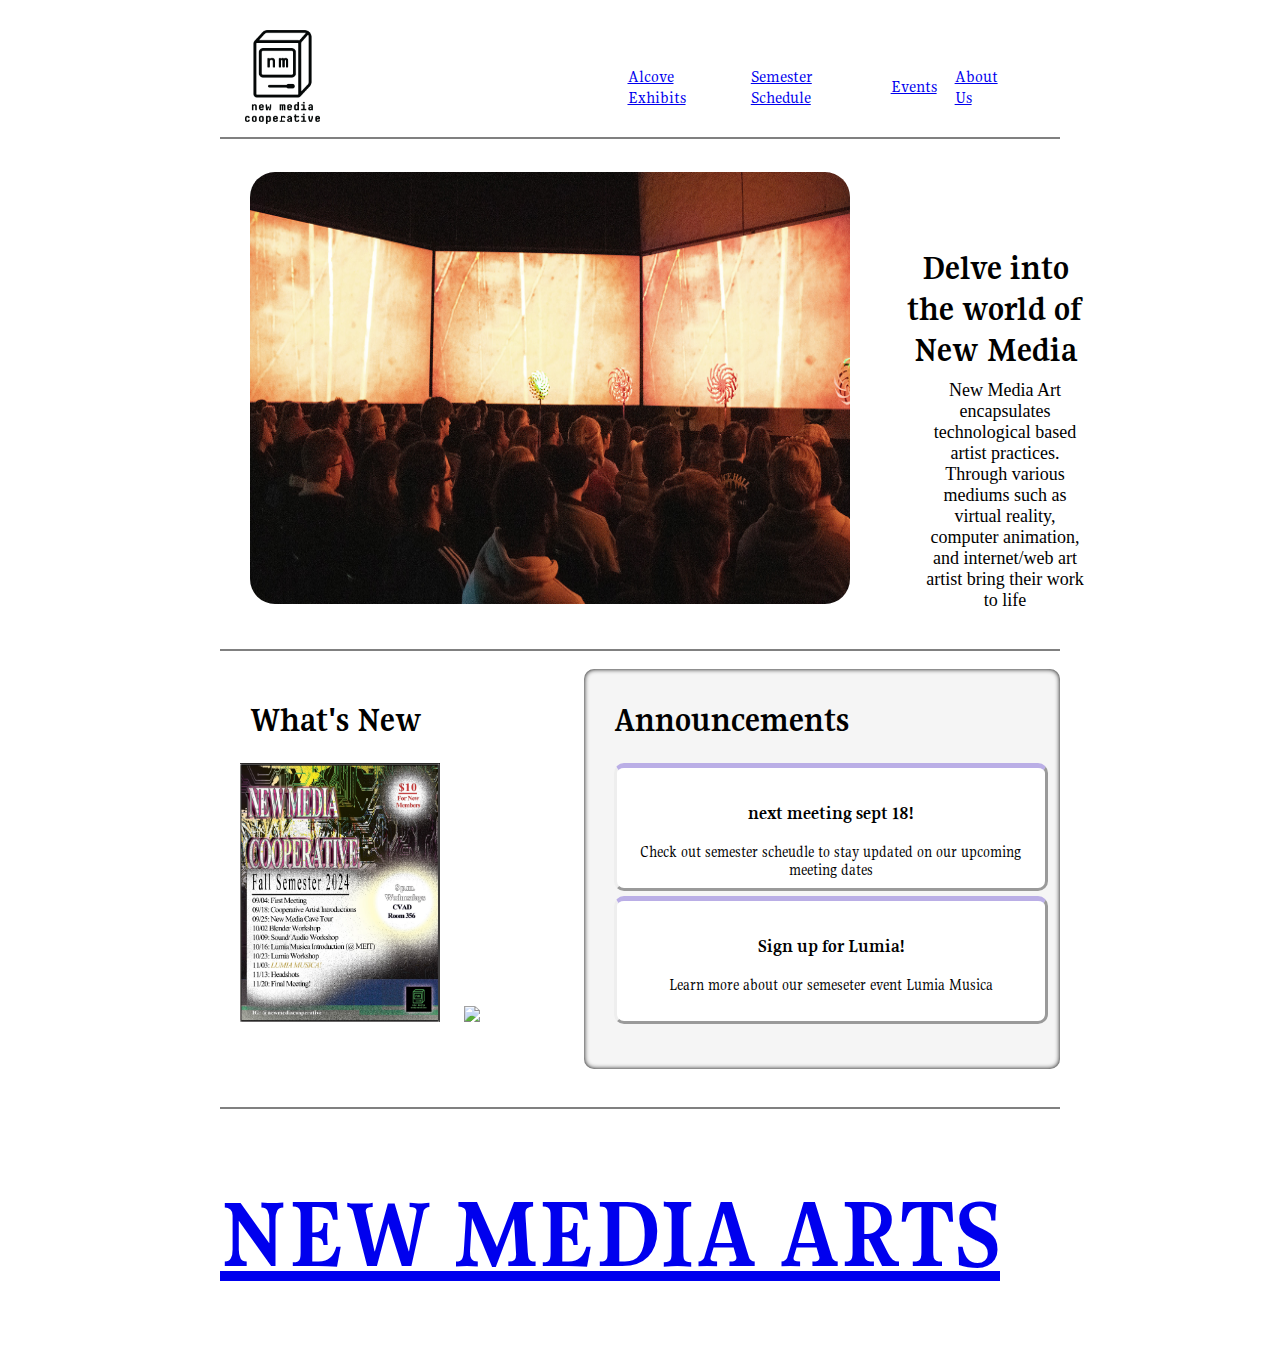
==== index.html @ 96660466 "Update and rename newmedia.html to index.html" ====
<!DOCTYPE HTML>
<html lang="eng"> 
    <head>
        
        <title>Homepage</title>
        <meta charset="UTF-8">
        <meta name="viewport" content="width=device-width, initial-scale=1.0">  


        <link rel="stylesheet" type="text/css" href="styles/nmc.css">
        <link rel="stylesheet" type="text/css" href="styles/header.css">
        <link rel="stylesheet" type="text/css" href="styles/homepage.css">
        <link rel="stylesheet" type="text/css" href="styles/pages.css">
        

        <link rel="preconnect" href="https://fonts.googleapis.com">
        <link rel="preconnect" href="https://fonts.gstatic.com" crossorigin>
        <link href="https://fonts.googleapis.com/css2?family=Gupter:wght@400;500;700&family=Merriweather:ital,wght@0,300;0,400;0,700;0,900;1,300;1,400;1,700;1,900&family=Sanchez:ital@0;1&display=swap" rel="stylesheet">
    
        <script src="https://kit.fontawesome.com/c09c8ceca2.js" crossorigin="anonymous"></script>
    </head>
<body>

    <header>
        <div class = "left-header">
            <a href="newmedia.html">
            <image class ="Logo" src="nmcmedia/New Media Logo.png"></image>
            </a>
        </div>

        <div class = "right-header">
                <a href = "alcove.html">Alcove Exhibits</a>
                <a href = "schedule.html">Semester Schedule</a>
                <a href = "events.html">Events</a>
                <a href = "about.html">About Us</a>
                <a href = "https://www.instagram.com/newmediacooperative/"> <i class="fa-brands fa-instagram"></i></a>
        </div>
    </header>

    <hr />

<main>
    <div class="main-container">
       <image class = "lumia" src="nmcmedia/lumia_music_2023_untitled_0.jpg"></image>

       <div class="text-container">
        <h1 class = "intro">Delve into the world of New Media</h1>
        <p class = "intro-blurb">New Media Art encapsulates technological based artist practices.
        Through various mediums such as virtual reality, computer animation, and internet/web art artist 
        bring their work to life</p>
    </div>
</div>

    <hr>

    <div class="body-container">

        <div class = "event-scroll">
       
            <h1 class = "text-1">What's New</h1>

            <img src = "nmcmedia/nmcfall2024.jpg">
            <img src = "nmcmedia/Nocturnum2024Updated.png">

        </div>

        <div class = "ann-container">
            <h1>Announcements</h1>

            <div class = "ann-1">
                <h3>next meeting sept 18!</h3>
                <p>Check out semester scheudle to stay updated on our upcoming meeting dates</p>
            </div>
            <div class="ann-2">
                <h3>Sign up for Lumia!</h3>
                <p>Learn more about our semeseter event <span>Lumia Musica</span></p>
            </div>

        </div>
    </div>

</main>

    <hr />

    <div>
        <footer>
            <a href="https://cvad.unt.edu/studioart/newmediaart.html">
            <h1 class = "foot-text">NEW MEDIA ARTS</h1>
            </a>
        </footer>

</body>

</html>
---- styles/nmc.css ----

---- styles/header.css ----
header{
    margin:0;
    height: 100%; 
    width:100%;
    display: flex;
    flex-direction: row;
    margin-bottom: 0;
    font-size: 18px;
    font-family: "Gupter", serif;
}

.left-header{
    flex: 1;
}


.right-header{
    display: flex;
    padding-top: 15px;
    align-items: center;
    text-decoration: none;
    flex:1;
    justify-content: end;
    gap: 18px;
    margin-right: 25px;
}

.Logo{
    width: 75px;
    margin-left: 25px;
}

hr{
    background-color: black;
    border: .001px solid;
}
---- styles/homepage.css ----
.main-container{
    display: flex;
    justify-content: flex-start;
    margin-left: 30px;
    width: 100%;
    margin-bottom: 20px;
}

.lumia{
    width:600px;
    margin-top:25px;
    margin-bottom: 25px;
    border-radius: 25px;
}

.text-container{
    display: flex;
    flex-direction: column;
    margin-left: 20px;
}

.intro{
    margin-left: 30px;
    margin-top: 100px;
    font-family: "Gupter", serif;
    font-size: 35px;
    margin-bottom: 10px;
    text-align: center;
}

.intro-blurb{
    margin-left: 50px;
    margin-top: 0;
    font-size: 18px;
    text-align: center;
}

.body-container{
    display: flex;
}

.event-scroll{
    overflow-x: scroll;
    width: 50%;
    margin-top: 10px;
    height: 400px;
}

.event-scroll img{
    width: 200px;
    margin-left: 20px;
    transition: transform 0.3s ease;
}

.event-scroll img:hover{
    transform: scale(1.20);
}

.ann-container{
    width:600px;
    margin-left: 30px;
    margin-top: 10px;
    height: 400px;
    position: relative;
    margin-bottom: 30px;
    box-shadow: inset 0 0 5px;
    border-radius: 10px;
    background-color: #f5f5f5;

}

.ann-container h3{
    text-align: center;
    padding-top: 15px;
    font-family: "Gupter", serif;
}

.ann-container p{
    text-align: center;
    font-family: "Gupter", serif;

}

.ann-1{
    margin-left: 30px;
    width:90%;
    height: 30%;
    border-style: outset;
    border-radius: 10px;
    background-color: white;
    border-block-start-color: #baaee6;
    border-top-width: 5px;
}



.ann-2{
    margin-left: 30px;
    width:90%;
    height: 30%;
    margin-top: 5px;
    border-style: outset;
    border-radius: 10px;
    background-color: white;
    border-block-start-color: #baaee6;
    border-top-width: 5px;
}

.body-container h1{
    margin-top: 30px;
    margin-left: 30px;
    font-size: 35px;
    font-family: "Gupter", serif;
}

footer{
    font-size: 50px;
    font-family: "Gupter", serif;
}

body{
    margin:0;
    padding-top: 30px;
    padding-left: 220px;
    padding-right: 220px;
}
---- styles/pages.css ----
.sem-sch {
    text-align: center;
    font-size: 40px;
    font-family: "Gupter", serif;
}


.abt-container{
    display: flex;
    font-size: 20px; 
    margin-bottom: 30px;
}

.img-container{
  display: flex;
  background-image:url(/nmcmedia/cloud.png);
  background-size: 100%;
  height: 420px;
  margin-left: 30px;
}

.abt-pic{
  width:50%;
  height: 30%;
  margin-top: 50px;
}

.abt-p{
    display: flex;
    width: auto;
    margin-left: 95px;
    margin-right: 95px;
    margin-top: 45px;
    align-items: center;
    text-align: center;
}

.cabinet img{
    margin-left: 30px;
    font-size: 65px;
    margin-bottom:0;
    width: 250px;
    height: 250px;
}



.grid-container-1{
    display: inline-grid;
    grid-template-columns: 300px;
    background-color: #064307;
    padding: 5px;
    margin-top: 50px;
    margin-bottom: 50px;
    margin-left: 125px;
    font-family: "Gupter", serif;
  }

 .grid-container-2{
    display: inline-grid;
    width: 700px;
    grid-template-columns: auto;
    background-color: #064307;
    padding: 5px;
    margin-top: 50px;
    margin-bottom: 50px;
    font-family: "Gupter", serif;
 } 
  .grid-item-1{
    background-color: rgba(255, 255, 255, 0.8);
    border: 0.5px solid rgba(0, 0, 0, 0.8);
    padding: 40px;
    font-size: 25px;
    text-align: center;
    font-family: "Gupter", serif;
  }
  .grid-item-2{
    background-color: rgba(255, 255, 255, 0.8);
    border: 0.5px solid rgba(0, 0, 0, 0.8);
    padding: 40px;
    font-size: 25px;
    font-family: "Gupter", serif;
  }

  .alcoveprop{
    width:500px;
  }

  .alcove-sch{
    width:800px;
  }
  .cove-up h1, img{
  font-size: 50px;
  width: 450px;
}

  .flyer-container{
    display: flex;
    margin-top: 30px;
  }
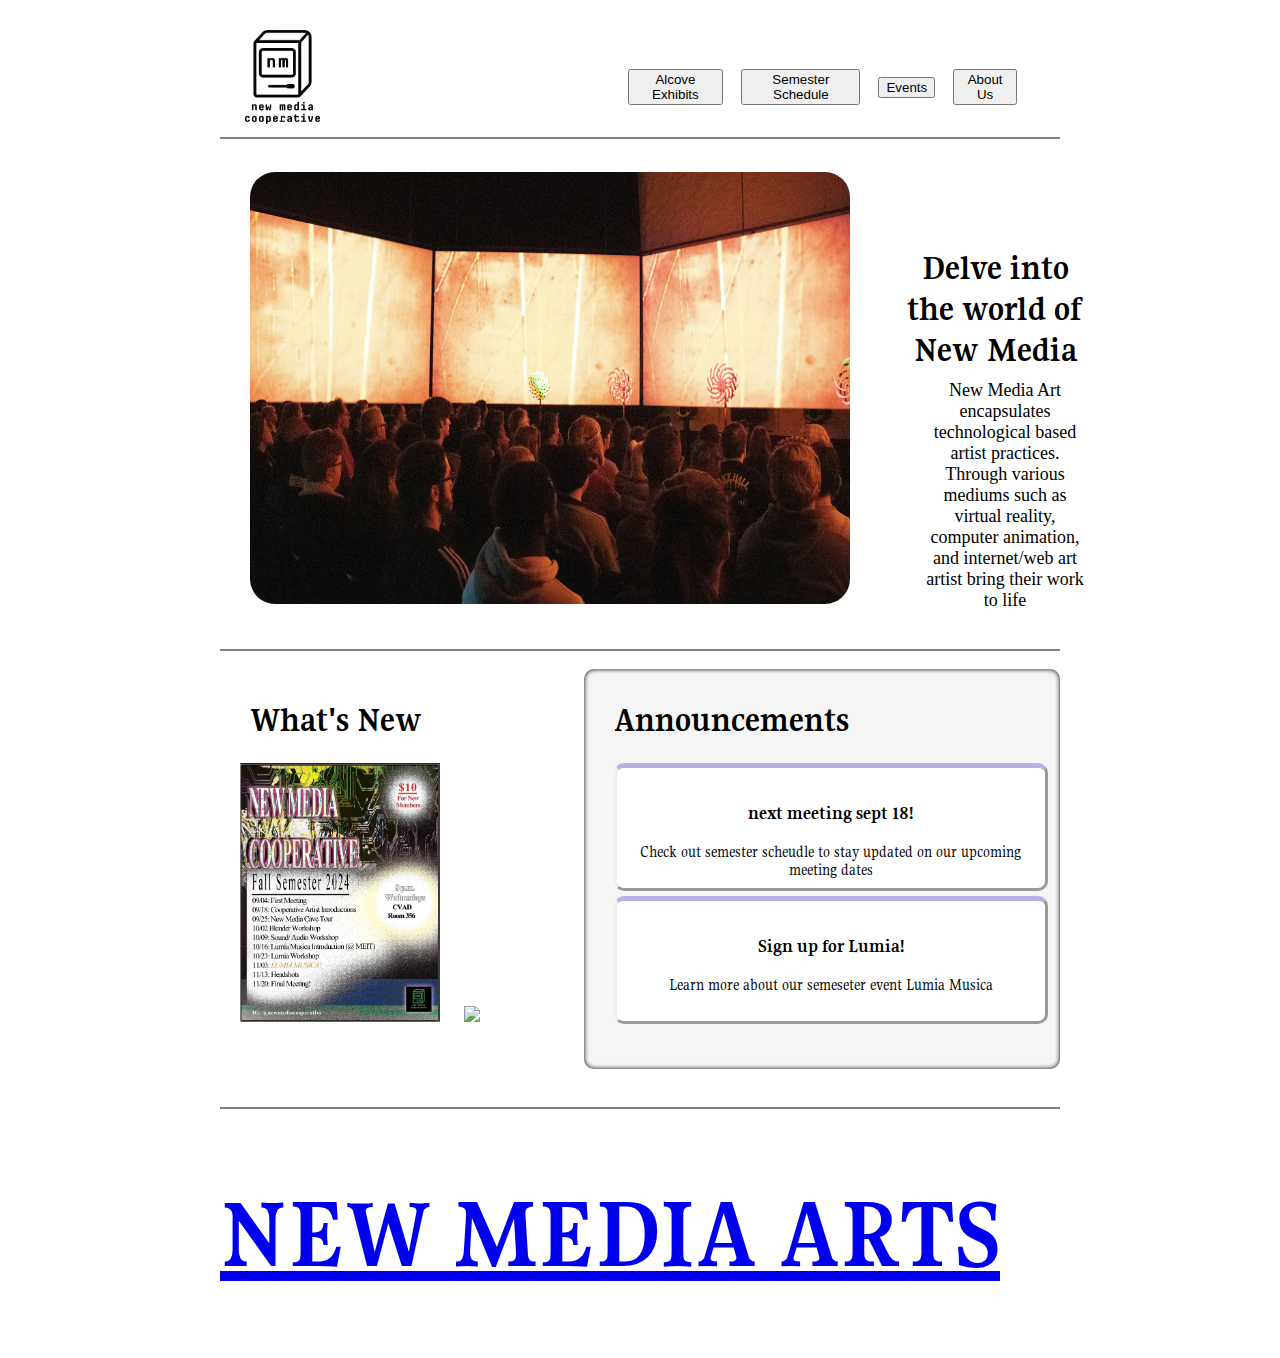
==== commit 1ca5d716: "Update index.html" ====
--- a/index.html
+++ b/index.html
@@ -23,16 +23,16 @@
 
     <header>
         <div class = "left-header">
-            <a href="newmedia.html">
-            <image class ="Logo" src="nmcmedia/New Media Logo.png"></image>
+            <a href="index.html">
+            <img class ="Logo" src="nmcmedia/New Media Logo.png" alt= "new media logo">
             </a>
         </div>
 
         <div class = "right-header">
-                <a href = "alcove.html">Alcove Exhibits</a>
-                <a href = "schedule.html">Semester Schedule</a>
-                <a href = "events.html">Events</a>
-                <a href = "about.html">About Us</a>
+                <a href = "alcove.html"><button class="button">Alcove Exhibits</button></a>
+                <a href = "schedule.html"><button class="button">Semester Schedule</button></a>
+                <a href = "events.html"><button class="button">Events</button></a>
+                <a href = "about.html"><button class="button">About Us</button></a>
                 <a href = "https://www.instagram.com/newmediacooperative/"> <i class="fa-brands fa-instagram"></i></a>
         </div>
     </header>
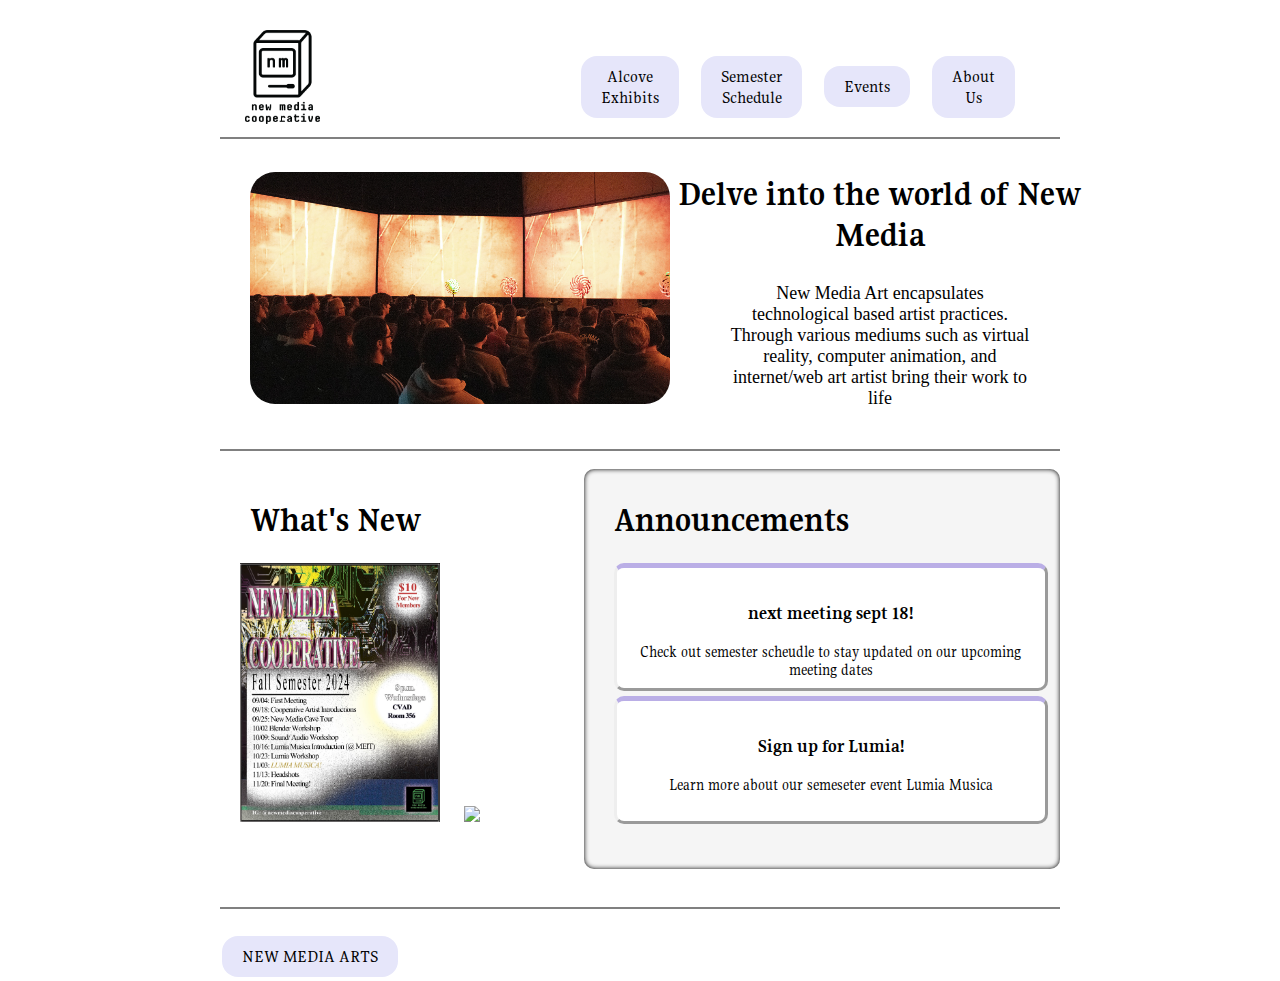
==== commit f52ba4b4: "Update index.html" ====
--- a/index.html
+++ b/index.html
@@ -84,10 +84,11 @@
     <hr />
 
     <div>
+       
         <footer>
-            <a href="https://cvad.unt.edu/studioart/newmediaart.html">
-            <h1 class = "foot-text">NEW MEDIA ARTS</h1>
-            </a>
+        <a href="https://cvad.unt.edu/studioart/newmediaart.html">
+        <button class= "foot-button">NEW MEDIA ARTS</button>
+        </a>
         </footer>
 
 </body>
--- a/styles/header.css
+++ b/styles/header.css
@@ -13,6 +13,19 @@
     flex: 1;
 }
 
+button{
+  background-color: lavender;
+  border: none;
+  color: black;
+  padding: 10px 20px;
+  text-align: center;
+  text-decoration: none;
+  margin: 4px 2px;
+  cursor: pointer;
+  border-radius: 16px;
+  font-family: "Gupter", serif;
+  font-size: 18px;
+}
 
 .right-header{
     display: flex;
@@ -33,4 +46,4 @@
 hr{
     background-color: black;
     border: .001px solid;
-}+}
--- a/styles/homepage.css
+++ b/styles/homepage.css
@@ -8,7 +8,8 @@
 }
 
 .lumia{
-    width:600px;
+    width:auto;
+    max-width: 50%;
     margin-top:25px;
     margin-bottom: 25px;
     border-radius: 25px;
@@ -17,12 +18,11 @@
 .text-container{
     display: flex;
     flex-direction: column;
-    margin-left: 20px;
+    margin:auto;
+    width: auto;
 }
 
 .intro{
-    margin-left: 30px;
-    margin-top: 100px;
     font-family: "Gupter", serif;
     font-size: 35px;
     margin-bottom: 10px;
@@ -30,10 +30,10 @@
 }
 
 .intro-blurb{
-    margin-left: 50px;
-    margin-top: 0;
     font-size: 18px;
     text-align: center;
+    padding-left: 60px;
+    padding-right: 60px;
 }
 
 .body-container{
@@ -124,4 +124,4 @@
     padding-top: 30px;
     padding-left: 220px;
     padding-right: 220px;
-}+}
